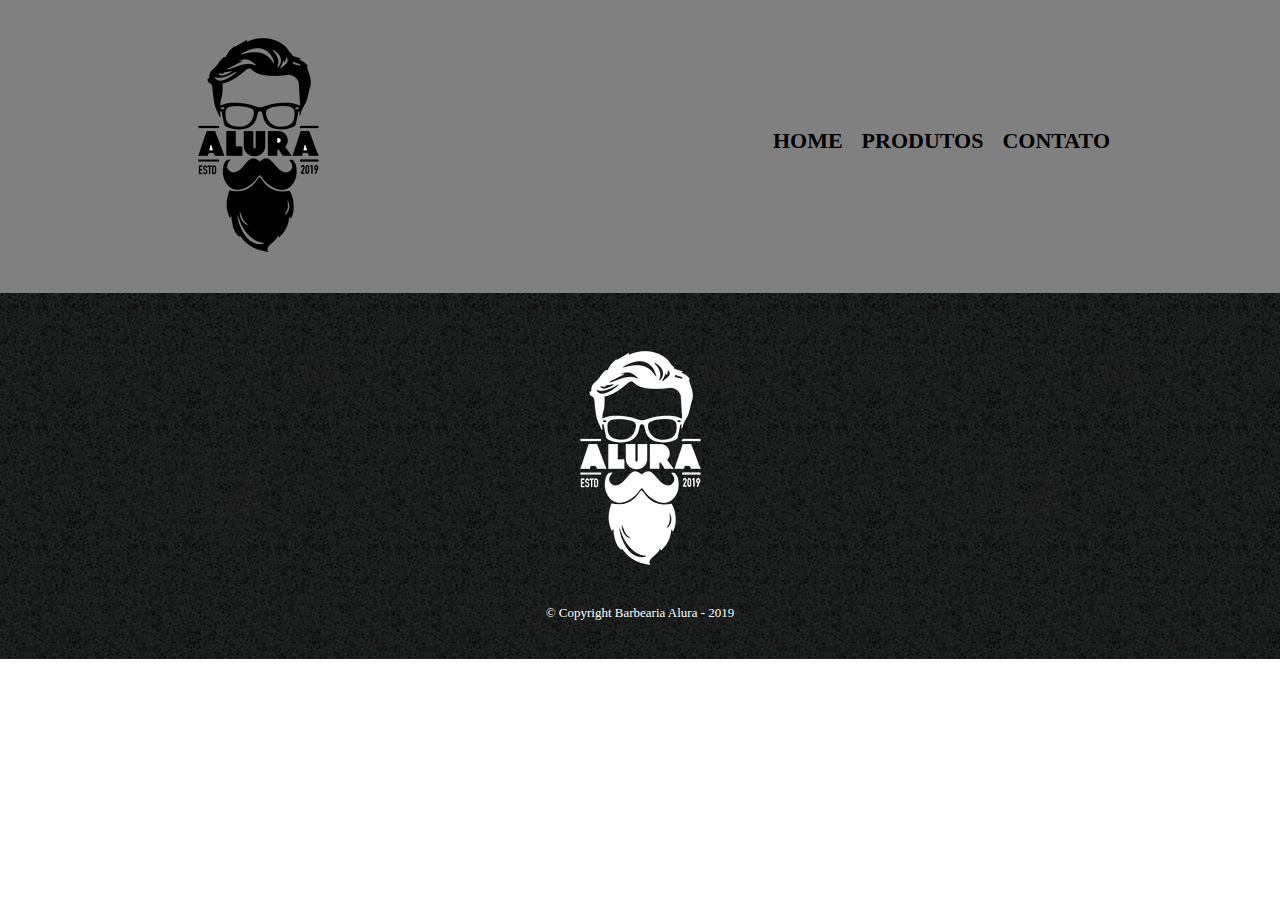
==== contato.html @ ceb7757c "atualizando" ====
<!DOCTYPE html>
<html lang="en">
<head>
    <meta charset="UTF-8">
    <title>Produtos - Barbearia Alura</title>
    <link rel="stylesheet" href="reset.css">
    <link rel="stylesheet" href="produtos.css">
</head>
<body>
    <header>
        <div class="caixa"> 
            <h1><img src="logo.png"></h1>

            <nav>
                <ul>
                    <li><a href="index.html">Home</a></li>
                    <li><a href="Produtos.html">Produtos</a></li>
                    <li><a href="contato.html">Contato</a></li>
                </ul>
            </nav>
        </div>
        
        
    </header>
    <main>
        
    </main>




    <footer>
        <img  src="logo-branco.png">
        <p class="copyright">&copy; Copyright Barbearia Alura - 2019</p>

    </footer>
    
</body>
</html>
---- produtos.css ----
header {
    background: grey;
    padding: 20px 0;
}

.caixa {
    position: relative;
    width: 940px;
    margin: 0 auto;
}

nav {
    position: absolute;
    top: 110px;
    right: 0;
}

nav li {
    display: inline;
    margin: 0 0 0 15px;
}

nav a {
    text-transform: uppercase;
    color: black;
    font-weight: bold;
    font-size: 22px;
    text-decoration: none;
}

nav a:hover {
    color: burlywood;
    text-decoration: underline;
}

.produtos {
    width: 940px;
    margin: 0 auto;
    padding: 50px 0;
}

.produtos li {
    display: inline-block;
    text-align: center;
    width: 30%;
    vertical-align: top;
    margin: 0 1.5%;
    padding: 30px 20px;
    box-sizing: border-box;
    border: black 2px solid;
    border-radius: 10px;
}

.produtos li:hover {
    border-color: burlywood ;
}

.produtos li:active {
    border-color: green;
}

.produtos li:hover h2 {
    font-size: 34px;
}

.produtos h2 {
    font-size: 30px;
    font-weight: bold;
}

.produto-descricao {
    font-size: 18px;
}

.produto-preco {
    font-size: 22px;
    font-weight: bold;
    margin-top: 10px;
}

footer {
    text-align: center;
    background: url("bg.jpg");
    padding: 40px 0 ;
}

.copyright{
    color: white;
    font-size: 13px;
    margin: 20px 0 0 ;

}
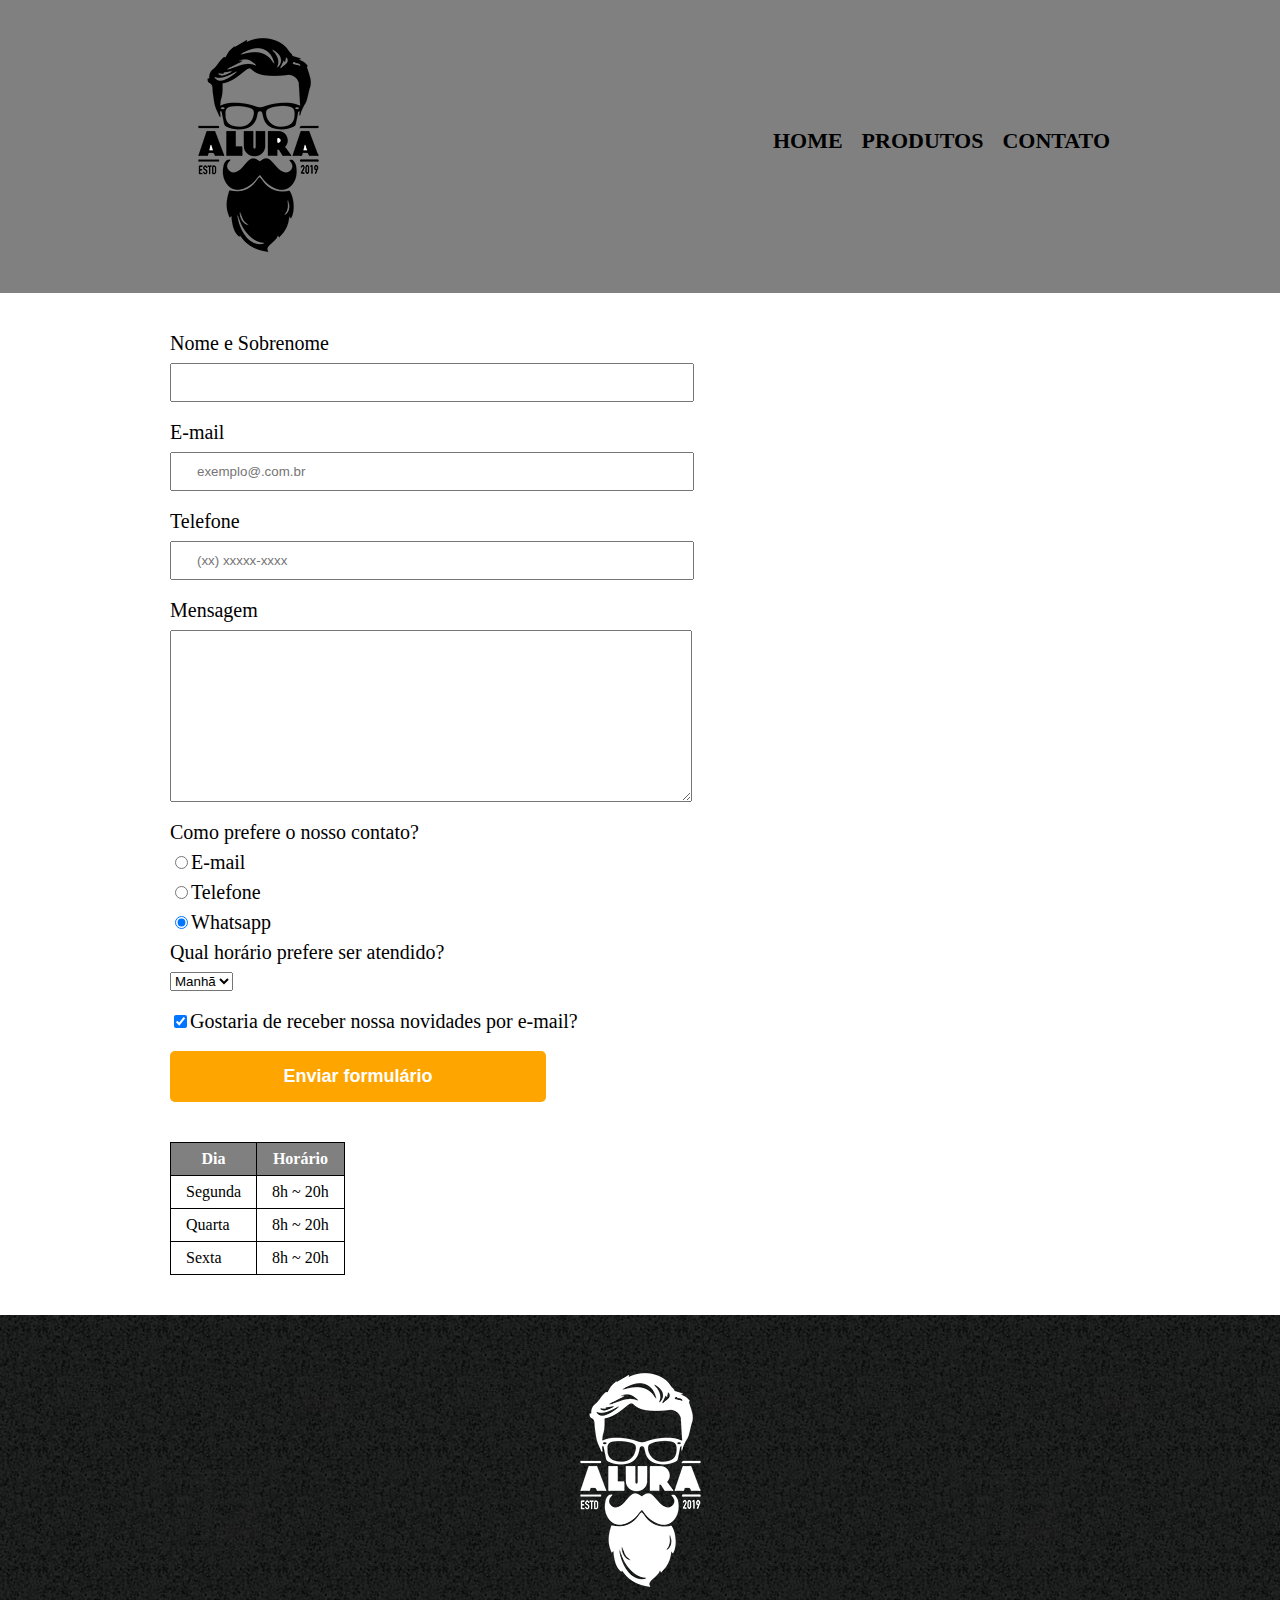
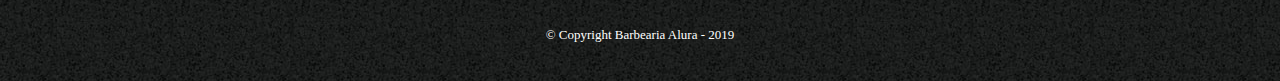
==== commit 0c583b42: "Atualizando" ====
--- a/contato.html
+++ b/contato.html
@@ -2,14 +2,14 @@
 <html lang="en">
 <head>
     <meta charset="UTF-8">
-    <title>Produtos - Barbearia Alura</title>
+    <title>Contato - Barbearia Alura</title>
     <link rel="stylesheet" href="reset.css">
-    <link rel="stylesheet" href="produtos.css">
+    <link rel="stylesheet" href="style.css">
 </head>
 <body>
     <header>
         <div class="caixa"> 
-            <h1><img src="logo.png"></h1>
+            <h1><img src="logo.png" alt="Logo da Barbearia Alura"></h1>
 
             <nav>
                 <ul>
@@ -23,14 +23,78 @@
         
     </header>
     <main>
-        
+        <form>
+            <label for="nomesobrenome">Nome e Sobrenome</label>
+            <input type="text" id="nomesobrenome" class="input-padrao" required>
+
+            <label for="email">E-mail</label>
+            <input type="email" id="email"class="input-padrao"required placeholder="exemplo@.com.br">
+            
+            <label for="telefone">Telefone</label>
+            <input type="tel" id="telefone"class="input-padrao"required placeholder="(xx) xxxxx-xxxx">
+
+            <label for="mensagem">Mensagem</label>
+            <textarea cols="70" rows="10" id="mensagem"class="input-padrao"required></textarea>
+
+            <fieldset>
+                <legend>Como prefere o nosso contato?</legend>
+
+                <label for="radio-email"><input type="radio" name="contato" value="email" id="radio-email">E-mail</label>
+                
+
+                <label for="radio-telefone"><input type="radio" name="contato"  value="telefone" id="radio-telefone">Telefone</label>
+                
+
+                <label for="radio-whatsapp"><input type="radio" name="contato"  value="Whatsapp" id="radio-whatsapp" checked>Whatsapp</label>
+                
+            </fieldset>
+            <fieldset>
+                <legend>Qual horário prefere ser atendido?</legend>
+                <select>
+                    <option>Manhã</option>
+                    <option>Tarde</option>
+                    <option>Noite</option>
+                </select>
+            </fieldset>
+            
+
+            <label class="checkbox"><input type="checkbox" checked>Gostaria de receber nossa novidades por e-mail?</label>
+            
+
+
+                <input type="submit" value="Enviar formulário" class="enviar">
+        </form>
+
+        <table>
+            <thead>
+                <tr>
+                    <th>Dia</th>
+                    <th>Horário</th>
+                </tr>
+            </thead>
+            <tbody>
+                <tr>
+                    <td>Segunda</td>
+                    <td>8h ~ 20h</td>
+                </tr>
+                <tr>
+                    <td>Quarta</td>
+                    <td>8h ~ 20h</td>
+                </tr>
+                <tr>
+                    <td>Sexta</td>
+                    <td>8h ~ 20h</td>
+                </tr>
+            </tbody>
+            
+        </table>
     </main>
 
 
 
 
     <footer>
-        <img  src="logo-branco.png">
+        <img  src="logo-branco.png" alt="Logo da Barbearia Alura">
         <p class="copyright">&copy; Copyright Barbearia Alura - 2019</p>
 
     </footer>
--- a/style.css
+++ b/style.css
@@ -0,0 +1,150 @@
+header {
+    background: grey;
+    padding: 20px 0;
+}
+
+.caixa {
+    position: relative;
+    width: 940px;
+    margin: 0 auto;
+}
+
+nav {
+    position: absolute;
+    top: 110px;
+    right: 0;
+}
+
+nav li {
+    display: inline;
+    margin: 0 0 0 15px;
+}
+
+nav a {
+    text-transform: uppercase;
+    color: black;
+    font-weight: bold;
+    font-size: 22px;
+    text-decoration: none;
+}
+
+nav a:hover {
+    color: burlywood;
+    text-decoration: underline;
+}
+
+.produtos {
+    width: 940px;
+    margin: 0 auto;
+    padding: 50px 0;
+}
+
+.produtos li {
+    display: inline-block;
+    text-align: center;
+    width: 30%;
+    vertical-align: top;
+    margin: 0 1.5%;
+    padding: 30px 20px;
+    box-sizing: border-box;
+    border: black 2px solid;
+    border-radius: 10px;
+}
+
+.produtos li:hover {
+    border-color: burlywood ;
+}
+
+.produtos li:active {
+    border-color: green;
+}
+
+.produtos li:hover h2 {
+    font-size: 34px;
+}
+
+.produtos h2 {
+    font-size: 30px;
+    font-weight: bold;
+}
+
+.produto-descricao {
+    font-size: 18px;
+}
+
+.produto-preco {
+    font-size: 22px;
+    font-weight: bold;
+    margin-top: 10px;
+}
+
+footer {
+    text-align: center;
+    background: url("bg.jpg");
+    padding: 40px 0 ;
+}
+
+.copyright{
+    color: white;
+    font-size: 13px;
+    margin: 20px 0 0 ;
+}
+
+main {
+  width: 940px;
+  margin: 0 auto;
+}
+
+form {
+    margin: 40px 0;
+}
+
+form label, form legend {
+    display: block;
+    font-size: 20px;
+    margin: 0 0 10px;
+}
+
+.input-padrao {
+    display: block;
+    margin: 0 0 20px;
+    padding: 10px 25px;
+    width: 50%;
+}
+
+.checkbox {
+    margin: 20px 0;
+}
+
+.enviar {
+    width: 40%;
+    padding: 15px 0;
+    background: orange;
+    color: white;
+    font-weight: bold;
+    font-size: 18px;
+    border: none;
+    border-radius: 5px;
+    transition: 1s all;
+    cursor: pointer;
+}
+
+.enviar:hover{
+    background: darkorange;
+    transform: scale(1.2);
+}
+
+table {
+    margin: 20px 0 40px;
+}
+
+thead {
+    background: gray;
+    color: white;
+    font-weight: bold;
+}
+
+td, th {
+    border: 1px solid black;
+    padding: 8px 15px;
+}